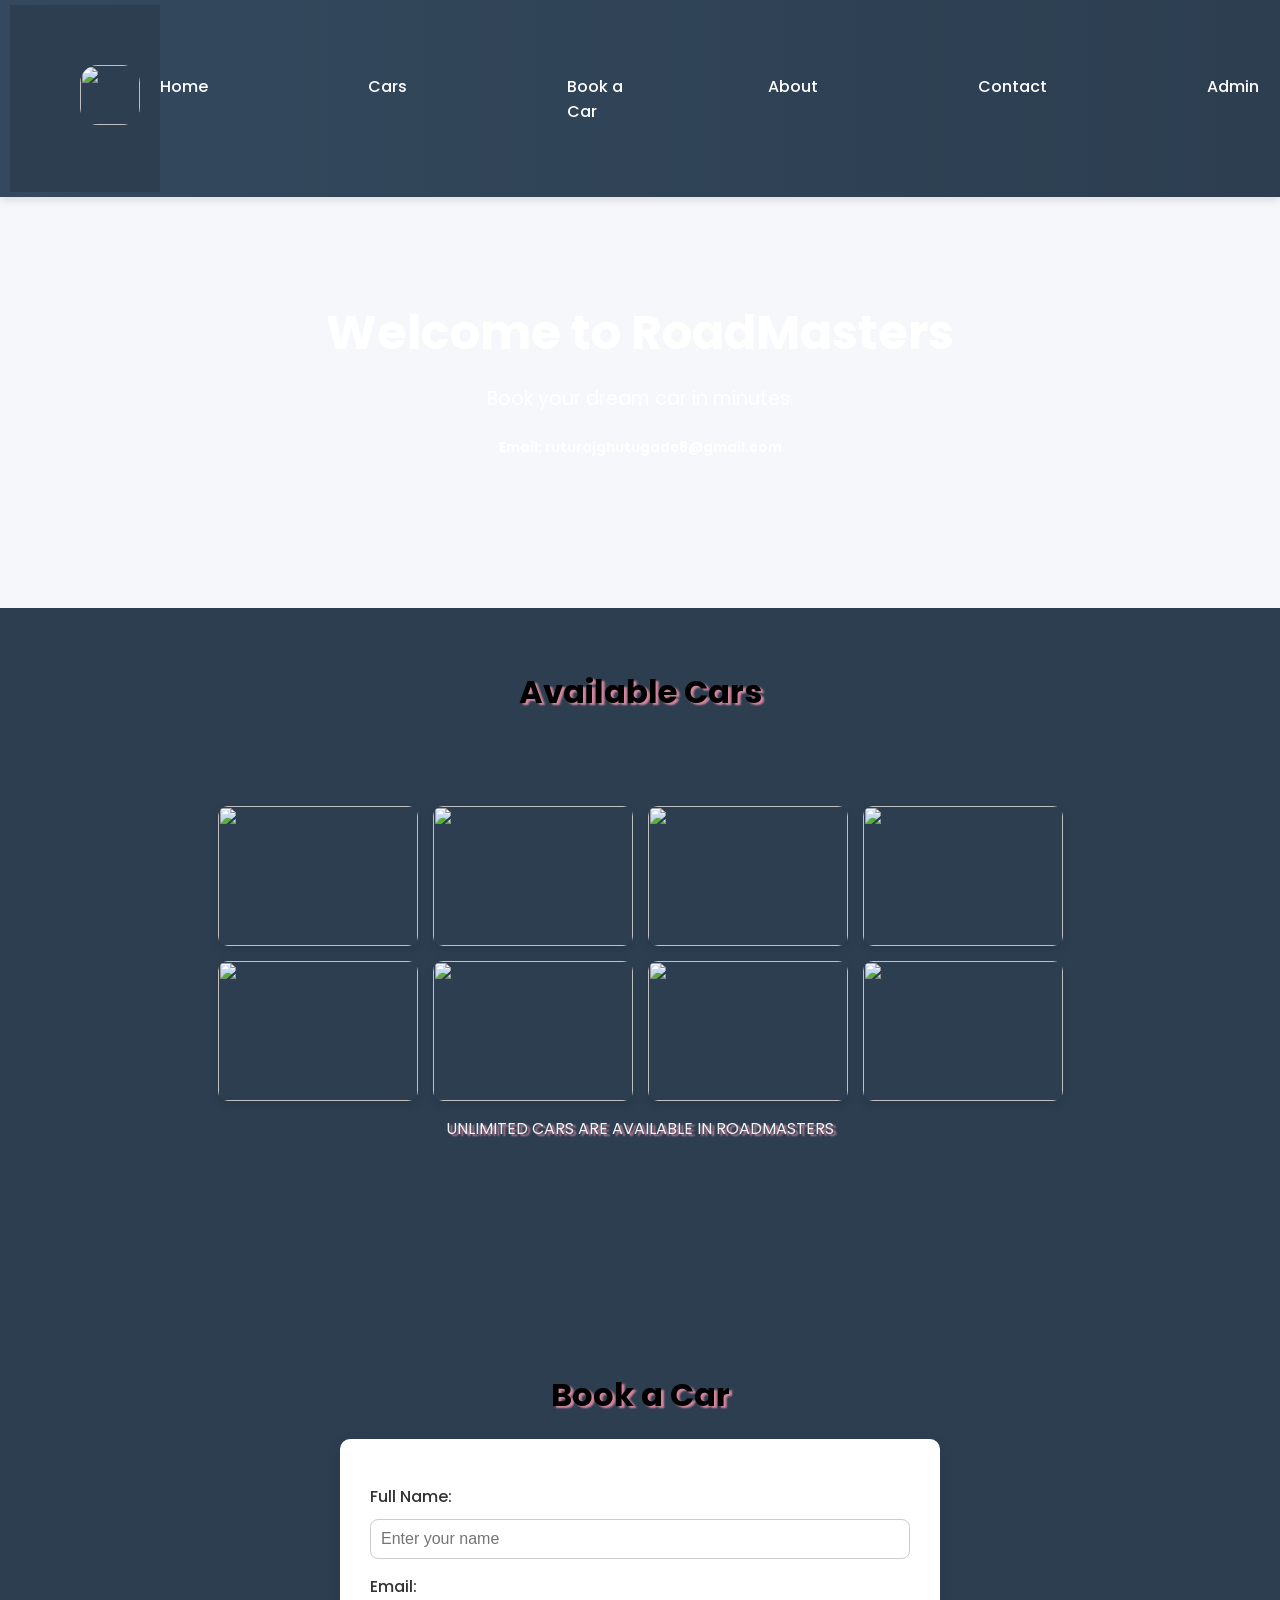
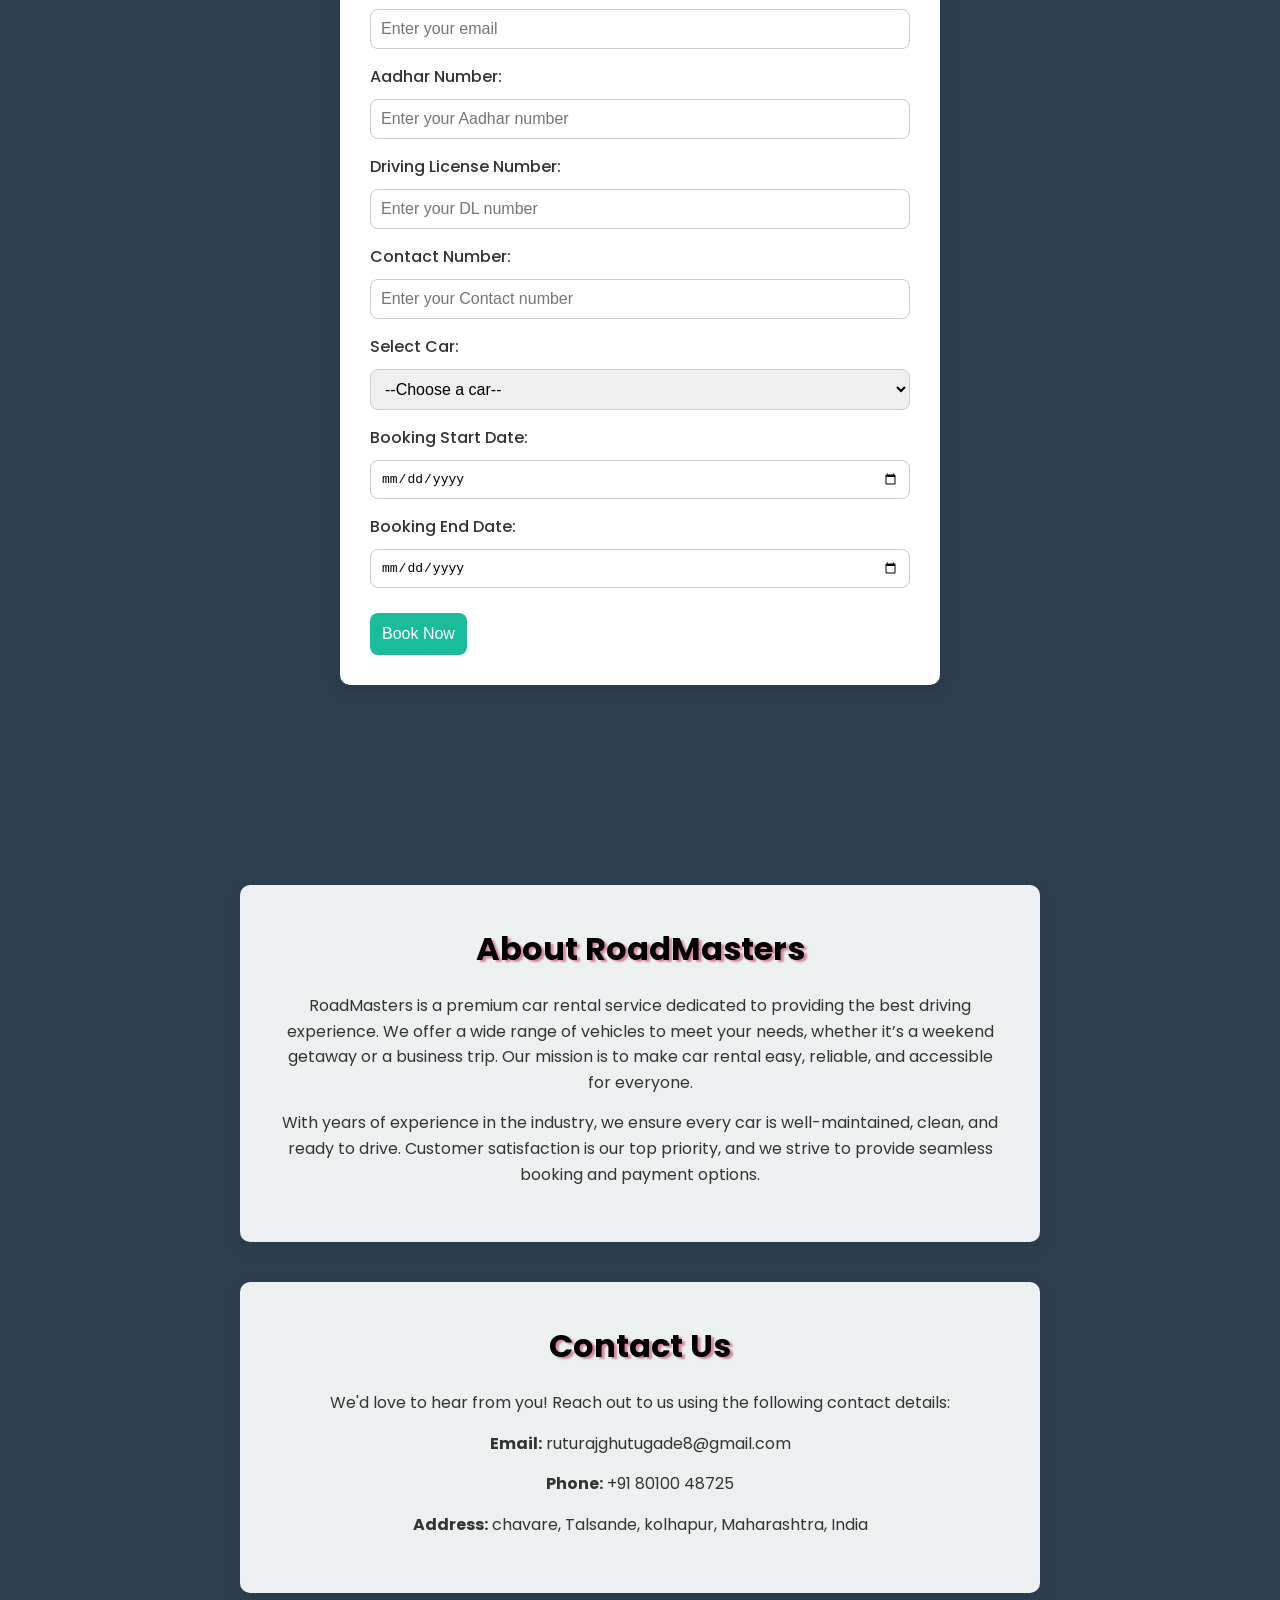
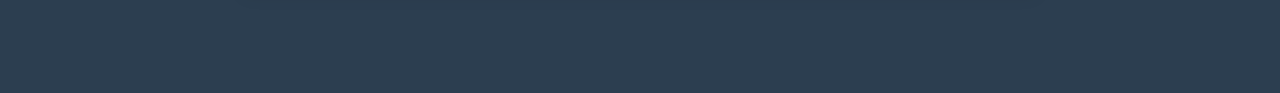
==== index.html @ 71a418d1 "Add files via upload" ====
<!DOCTYPE html>
<html lang="en">
<head>
  <meta charset="UTF-8" />
  <meta name="viewport" content="width=device-width, initial-scale=1.0" />
  <title>RoadMasters Site😎.</title>
  <link rel="stylesheet" href="index.css"/>
</head>
<body>
  <!-- Navigation Bar -->
  <nav class="navbar">
    <div class="fixed-logo">
      <img id="logoImg" src="https://i.pinimg.com/736x/84/07/2d/84072d8a50be4f086bf4107785dde3b8.jpg" />
    </div>
    <ul class="nav-links">
      <li><a href="#">Home</a></li>
      <li><a href="#cars">Cars</a></li>
      <li><a href="#booking">Book a Car</a></li>
      <li><a href="#about">About</a></li>
      <li><a href="#contact">Contact</a></li>
      <li><a href="data.html">Admin</a></li>
    </ul>
  </nav>

  <!-- Fullscreen Logo Overlay -->
  <div class="logo-overlay" id="logoOverlay">
    <span class="close-btn" id="closeOverlay">&times;</span>
    <img src="https://i.pinimg.com/736x/84/07/2d/84072d8a50be4f086bf4107785dde3b8.jpg" alt="Fullscreen Logo">
  </div>

  <!-- Hero Section -->
  <section class="hero">
    <h1>Welcome to RoadMasters </h1>
    <p>Book your dream car in minutes.</p><br>
    <h5>Email: ruturajghutugade8@gmail.com</h5><br><br>
  </section>

  <!-- Car Images Section -->
  <section id="cars">
    <h2 class="add">Available Cars</h2>
    <div class="cars-gallery">
      <img src="https://imgd-ct.aeplcdn.com/1056x660/n/cw/ec/131907/xuv300-turbosport-exterior-right-front-three-quarter-8.jpeg?isig=0&q=75">
      <img src="https://www.autoindustriya.com/images/posts/post18847.jpg">
      <img src="https://images.91wheels.com/assets/b_images/main/models/profile/profile1731577693.jpg?width=420&q=60?w=420&q=80">
      <img src="https://media.zigcdn.com/media/model/2017/Oct/tavera-front-cross-side-view_640x480.jpg">
      <img src="https://imgd.aeplcdn.com/370x208/n/b9ncp9b_1800107.jpg?q=80">
      <img src="https://imgd.aeplcdn.com/664x374/n/cw/ec/134287/city-exterior-right-front-three-quarter-78.jpeg?isig=0&q=80">
      <img src="https://imgd.aeplcdn.com/370x208/n/wd5raeb_1756583.jpg?q=80">
      <img src="https://imgd.aeplcdn.com/370x208/n/2s8mceb_1758191.jpg?q=80">
      <p class="note"> UNLIMITED CARS ARE AVAILABLE IN ROADMASTERS </p>
    </div>
  </section>
  <!-- Booking Form Section -->
  <section class="booking" id="booking">
    <h2 class="add">Book a Car</h2>
    <form id="bookingForm">
      <label for="name">Full Name:</label>
      <input type="text" id="name" placeholder="Enter your name" required />

      <label for="email">Email:</label>
      <input type="email" id="email" placeholder="Enter your email" required />

      <label for="aadhar">Aadhar Number:</label>
      <input type="text" id="aadhar" placeholder="Enter your Aadhar number" required />

      <label for="dl">Driving License Number:</label>
      <input type="text" id="dl" placeholder="Enter your DL number" required />

      <label for="dl">Contact Number:</label>
      <input type="tel" id="mob" placeholder="Enter your Contact number" required />

      <label for="car">Select Car:</label>
      <select id="car" required>
        <option value="">--Choose a car--</option>
        <option value="Mahendra SUV" data-price="5000">Mahendra SUV (2017) - ₹5000/day</option>
        <option value="Inova" data-price="3000">Inova - ₹3000/day</option>
        <option value="Swift" data-price="2500">Swift Dezire - ₹2500/day</option>
        <option value="Tavera" data-price="1700">Tavera (2010) - ₹1700/day</option>
        <option value="Toyota Camry" data-price="5500">Toyota Camry - ₹5500/day</option>
        <option value="Honda City" data-price="3500">Honda City - ₹3500/day</option>
        <option value="Mahindra XUV700" data-price="6000">Mahindra XUV700 - ₹6000/day</option>
        <option value="BMW 5 Series" data-price="12000">BMW 5 Series - ₹12000/day</option>
      </select>
      
      <label for="date">Booking Start Date:</label>
      <input type="date" id="date" required />

      <label for="date1">Booking End Date:</label>
      <input type="date" id="date1" required />

      <button type="submit">Book Now</button>
    </form>

    <p id="confirmationMessage"></p>
  </section>

  <!-- About Section -->
 <div>
  <section class="about" id="about">
    <h2>About RoadMasters</h2>
    <p>
      RoadMasters is a premium car rental service dedicated to providing the best driving experience.
      We offer a wide range of vehicles to meet your needs, whether it’s a weekend getaway or a business trip.
      Our mission is to make car rental easy, reliable, and accessible for everyone.
    </p>
    <p>
      With years of experience in the industry, we ensure every car is well-maintained, clean, and ready to drive.
      Customer satisfaction is our top priority, and we strive to provide seamless booking and payment options.
    </p>
  </section>

  <!-- Contact Section -->
  <section class="contact" id="contact">
    <h2>Contact Us</h2>
    <p>We'd love to hear from you! Reach out to us using the following contact details:</p>
    
    <p><strong>Email:</strong> ruturajghutugade8@gmail.com</p>
    <p><strong>Phone:</strong> +91 80100 48725</p>
    <p><strong>Address:</strong> chavare, Talsande, kolhapur, Maharashtra, India</p>
  </section>
</div>

<script src="index.js"></script>

</body>
</html>
---- index.css ----
/* Import Google Font */
@import url('https://fonts.googleapis.com/css2?family=Poppins:wght@300;500;700&display=swap');

/* Reset and base styles */
* {
  margin: 0;
  padding: 0;
  box-sizing: border-box;
}

body {
  font-family: 'Poppins', sans-serif;
  background-color: #f5f7fa;
  color: #333;
}

/* Navigation Bar */
nav.navbar {
  background: linear-gradient(to right, #34495e, #2c3e50);
  display: flex;
  justify-content: space-between;
  align-items: center;
  box-shadow: 0 4px 8px rgba(0, 0, 0, 0.1);
  padding: 5px 10px;
}

.fixed-logo img {
  height: 60px;
  width: 60px;
  margin-left: 50px;
  border-radius: 30%; /* circular */
  object-fit: cover;
  transition: transform 0.3s;
  cursor: pointer;
}

.fixed-logo img:hover {
  transform: scale(1.1);
}

.add {
  text-align: center;
  
}
.note {
  text-align: center;
  margin-bottom: 20px;
  font-size: 1em;
  color: rgb(237, 244, 246);
  text-shadow: 3px 2px 2px #d5869e;
}

.nav-links {
  list-style: none;
  display: flex;
  gap: 10px;
}

.nav-links li a {
  color: white;
  text-decoration: none;
  font-weight: 500;
  align-items: center;
  justify-content: center;
  margin-right: 150px;
  transition: color 0.3s ease;
}

.nav-links li a:hover {
  color: #1abc9c;
}

/* Hero Section */
.hero {
  background: url('https://img.freepik.com/premium-photo/car-rental-horizontal_198067-1159029.jpg') center/cover no-repeat;
  color: white;
  padding: 100px 20px;
  text-align: center;
}

.hero h1 {
  font-size: 3em;
  margin-bottom: 15px;
}

.hero p {
  font-size: 1.2em;
}

/* Section Styles */
section {
  padding: 60px 20px;
  background-color: #2c3e50;
}

h2 {
  margin-bottom: 20px;
  font-size: 2em;
  color: black;
  text-shadow: 3px 2px 2px #d5869e;
}

/* Car Images Block */
.cars-gallery {
  display: flex;
  gap: 15px;
  flex-wrap: wrap;
  justify-content: center;
  margin: 30px auto;
  max-width: 1000px;
}

.cars-gallery img {
  width: 180px;
  height: 120px;
  border-radius: 10px;
  object-fit: cover;
  transition: transform 0.3s;
  box-shadow: 0 4px 10px rgba(0,0,0,0.1);
}

.cars-gallery img:hover {
  transform: scale(1.05);
}

/* Booking Form */
.booking form {
  max-width: 500px;
  margin: 0 auto;
  background-color: white;
  padding: 30px;
  border-radius: 10px;
  box-shadow: 0 6px 15px rgba(0, 0, 0, 0.1);
}

.booking form label {
  display: block;
  margin: 15px 0 5px;
  font-weight: 500;
}

.booking form input,
.booking form select,
.booking form textarea {
  width: 100%;
  padding: 10px;
  margin-top: 5px;
  border: 1px solid #ccc;
  border-radius: 8px;
  font-size: 1em;
}

.booking form button {
  margin-top: 25px;
  background-color: #1abc9c;
  color: white;
  padding: 12px;
  font-size: 1em;
  border: none;
  border-radius: 8px;
  cursor: pointer;
  transition: background-color 0.3s;
}

.booking form button:hover {
  background-color: #16a085;
}

/* Confirmation Message */
#confirmationMessage {
  margin-top: 40px;
  text-align: center;
  font-weight: 500;
  color: gray;
}

div {
  padding: 60px 20px;
  background-color: #2c3e50;
}

/* About and Contact */
.about,
.contact {
  background-color: #ecf0f1;
  border-radius: 10px;
  margin: 40px auto;
  max-width: 800px;
  padding: 40px;
  text-align: center;
  box-shadow: 0 6px 15px rgba(0, 0, 0, 0.05);
}

.about p,
.contact p {
  margin-bottom: 15px;
  line-height: 1.6;
}

/* Fullscreen Logo Overlay */
.logo-overlay {
  display: none;
  position: fixed;
  top:0;
  left:0;
  width:100%;
  height:100%;
  background: rgba(0,0,0,0.9);
  justify-content:center;
  align-items:center;
  z-index: 9999;
}

.logo-overlay img {
  max-width: 90%;
  max-height: 90%;
  border-radius: 10px;
}

.logo-overlay .close-btn {
  position: absolute;
  top:20px;
  right:40px;
  font-size: 2em;
  color:white;
  cursor:pointer;
}

.logo-overlay .close-btn:hover {
  color: red;
}

/* =========================
   MEDIA QUERIES
========================= */

/* Extra Small Devices (xs: <640px) → stack navbar vertically */
@media (max-width: 639px) {
  nav.navbar {
    flex-direction: column;
    padding: 15px;
    text-align: center;
  }

  .fixed-logo img {
    margin-left: 0;
    margin-bottom: 10px;
  }

  .nav-links {
    flex-direction: column;
    gap: 10px;
    margin: 10px 0 0;
  }

  .hero h1 {
    font-size: 1.8em;
  }

  .hero p {
    font-size: 0.9em;
  }

  .cars-gallery img {
    width: 100%;
    max-width: 320px;
  }

  .booking form {
    width: 90%;
    padding: 20px;
  }

  .about, .contact {
    padding: 20px;
  }
}

/* Tablets (sm ≥640px and md ≥768px) → keep nav horizontal */
@media (min-width: 640px) and (max-width: 1023px) {
  .nav-links {
    flex-direction: row;
    gap: 20px;
  }

  .hero h1 {
    font-size: 2.5em;
  }
}

/* Large Screens (lg ≥1024px and xl ≥1280px) */
@media (min-width: 1024px) {
  .nav-links {
    flex-direction: row;
  }

  .hero h1 {
    font-size: 3em;
  }

  .cars-gallery img {
    width: 200px;
    height: 140px;
  }

  .booking form {
    max-width: 600px;
  }
}

/* Ultra-wide Screens (xxl ≥1440px) */
@media (min-width: 1440px) {
  .hero h1 {
    font-size: 4em;
  }

  .cars-gallery img {
    width: 220px;
    height: 150px;
  }

  .about, .contact {
    max-width: 1000px;
  }
}
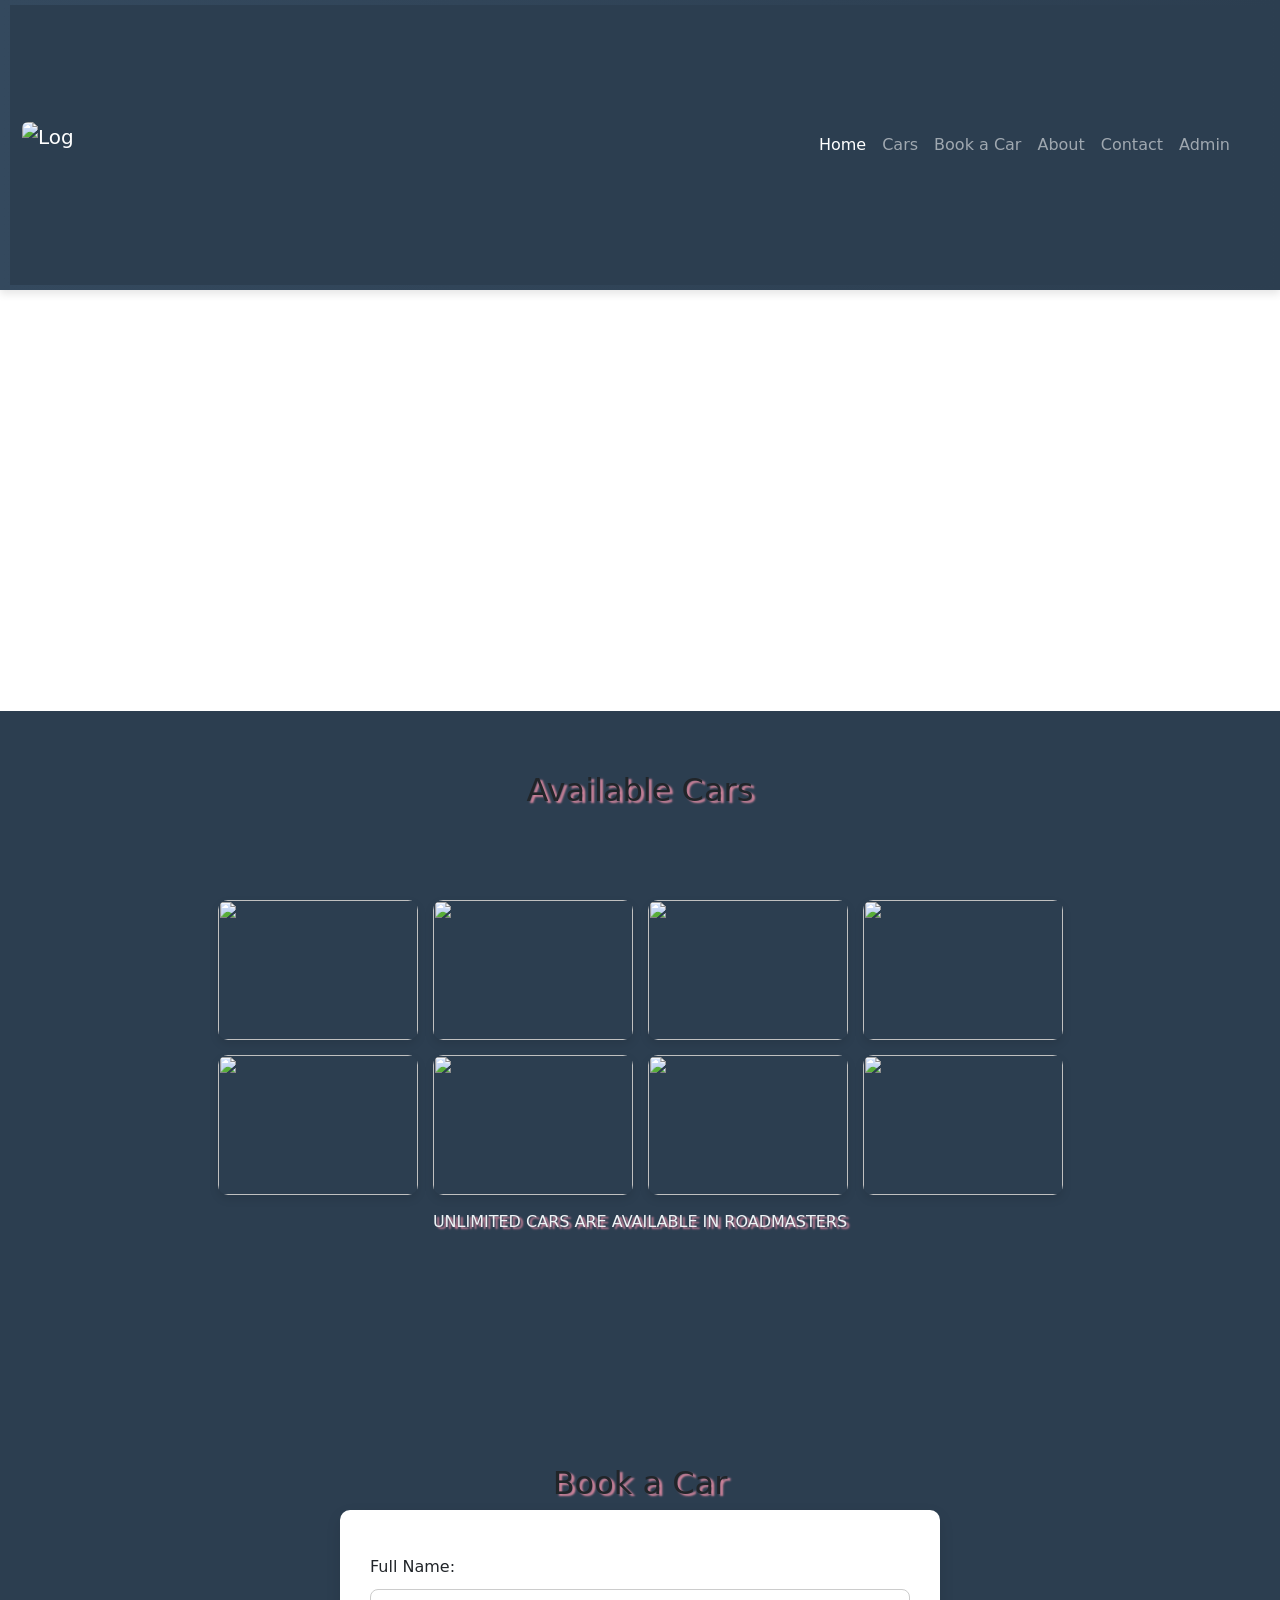
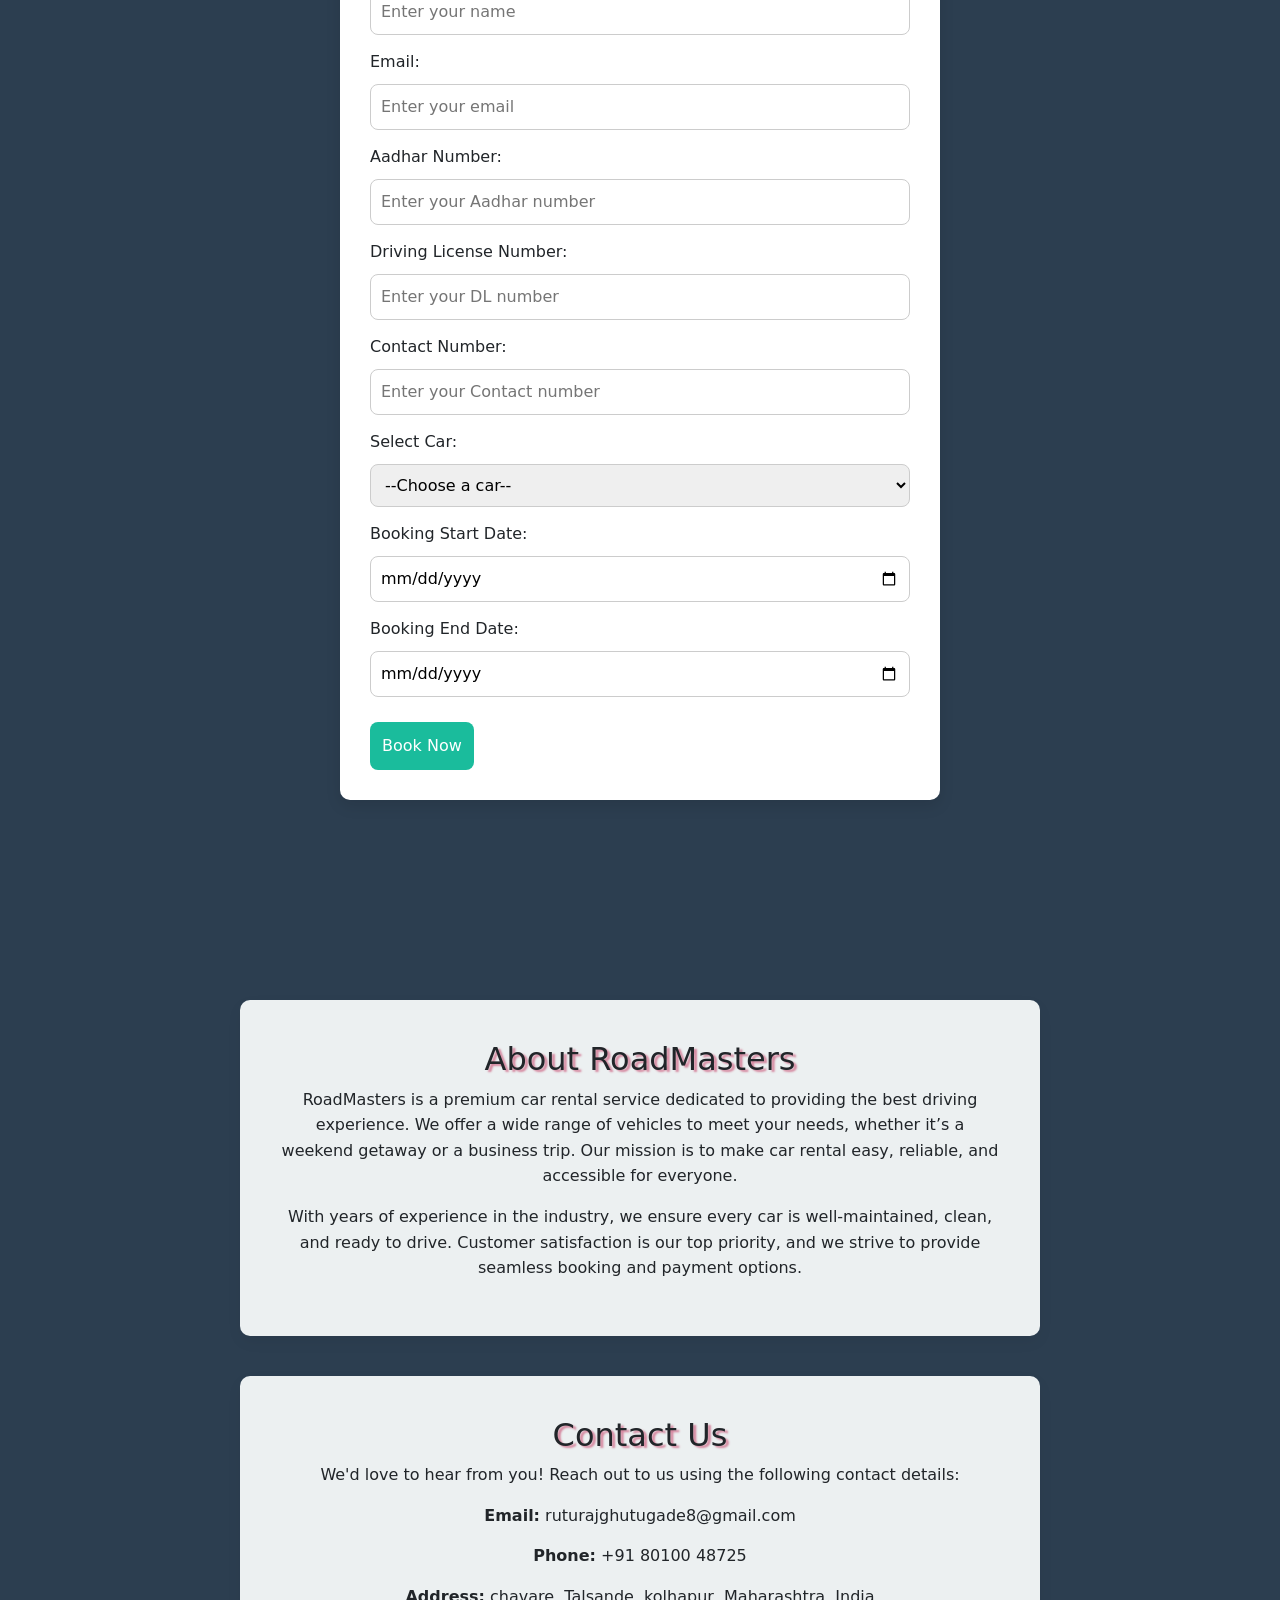
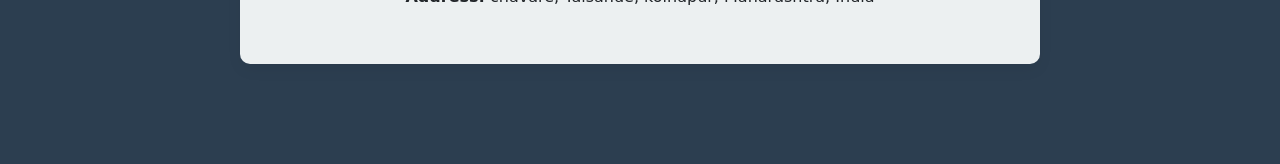
==== commit 10a0b169: "Update index.html" ====
--- a/index.html
+++ b/index.html
@@ -5,21 +5,38 @@
   <meta name="viewport" content="width=device-width, initial-scale=1.0" />
   <title>RoadMasters Site😎.</title>
   <link rel="stylesheet" href="index.css"/>
+  <link href="https://cdn.jsdelivr.net/npm/bootstrap@5.3.2/dist/css/bootstrap.min.css" rel="stylesheet">
 </head>
 <body>
-  <!-- Navigation Bar -->
-  <nav class="navbar">
-    <div class="fixed-logo">
-      <img id="logoImg" src="https://i.pinimg.com/736x/84/07/2d/84072d8a50be4f086bf4107785dde3b8.jpg" />
+
+  <!-- Navbar -->
+  <nav class="navbar navbar-expand-md navbar-dark bg-dark sticky-top">
+    <div class="container-fluid">
+      
+      <!-- Logo -->
+      <a class="navbar-brand" href="#">
+        <img src="https://i.pinimg.com/736x/84/07/2d/84072d8a50be4f086bf4107785dde3b8.jpg" 
+             alt="Logo" width="50" height="50" class="d-inline-block align-text-top rounded">
+      </a>
+
+      <!-- Hamburger button (shows on sm, toggles menu) -->
+      <button class="navbar-toggler" type="button" data-bs-toggle="collapse" data-bs-target="#navbarMenu">
+        <span class="navbar-toggler-icon"></span>
+      </button>
+
+      <!-- Menu items -->
+      <div class="collapse navbar-collapse" id="navbarMenu">
+        <ul class="navbar-nav ms-auto">
+          <li class="nav-item"><a class="nav-link active" href="#">Home</a></li>
+          <li class="nav-item"><a class="nav-link" href="#cars">Cars</a></li>
+          <li class="nav-item"><a class="nav-link" href="#booking">Book a Car</a></li>
+          <li class="nav-item"><a class="nav-link" href="#about">About</a></li>
+          <li class="nav-item"><a class="nav-link" href="#contact">Contact</a></li>
+          <li class="nav-item"><a class="nav-link" href="data.html">Admin</a></li>
+        </ul>
+      </div>
+
     </div>
-    <ul class="nav-links">
-      <li><a href="#">Home</a></li>
-      <li><a href="#cars">Cars</a></li>
-      <li><a href="#booking">Book a Car</a></li>
-      <li><a href="#about">About</a></li>
-      <li><a href="#contact">Contact</a></li>
-      <li><a href="data.html">Admin</a></li>
-    </ul>
   </nav>
 
   <!-- Fullscreen Logo Overlay -->
@@ -119,8 +136,9 @@
     <p><strong>Address:</strong> chavare, Talsande, kolhapur, Maharashtra, India</p>
   </section>
 </div>
-
+<script src="https://cdn.jsdelivr.net/npm/bootstrap@5.3.2/dist/js/bootstrap.bundle.min.js"></script>
 <script src="index.js"></script>
 
 </body>
 </html>
+
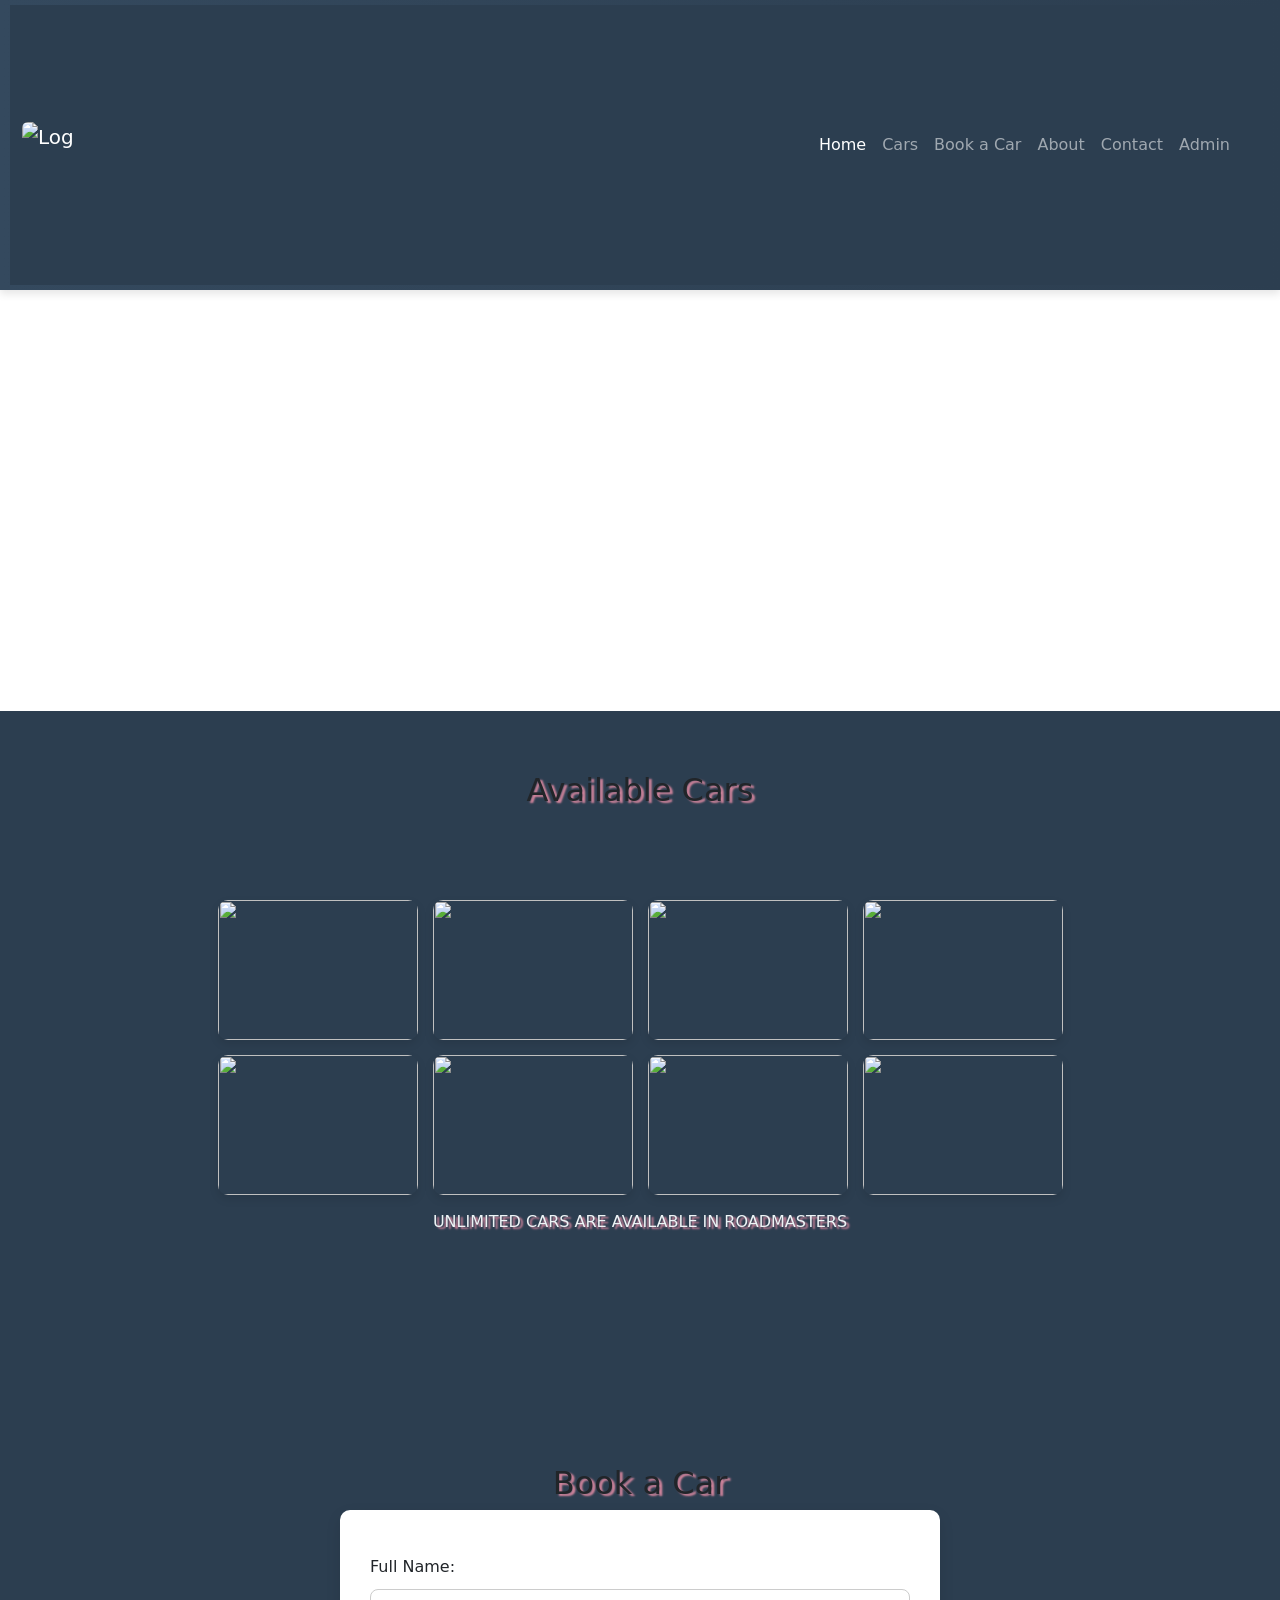
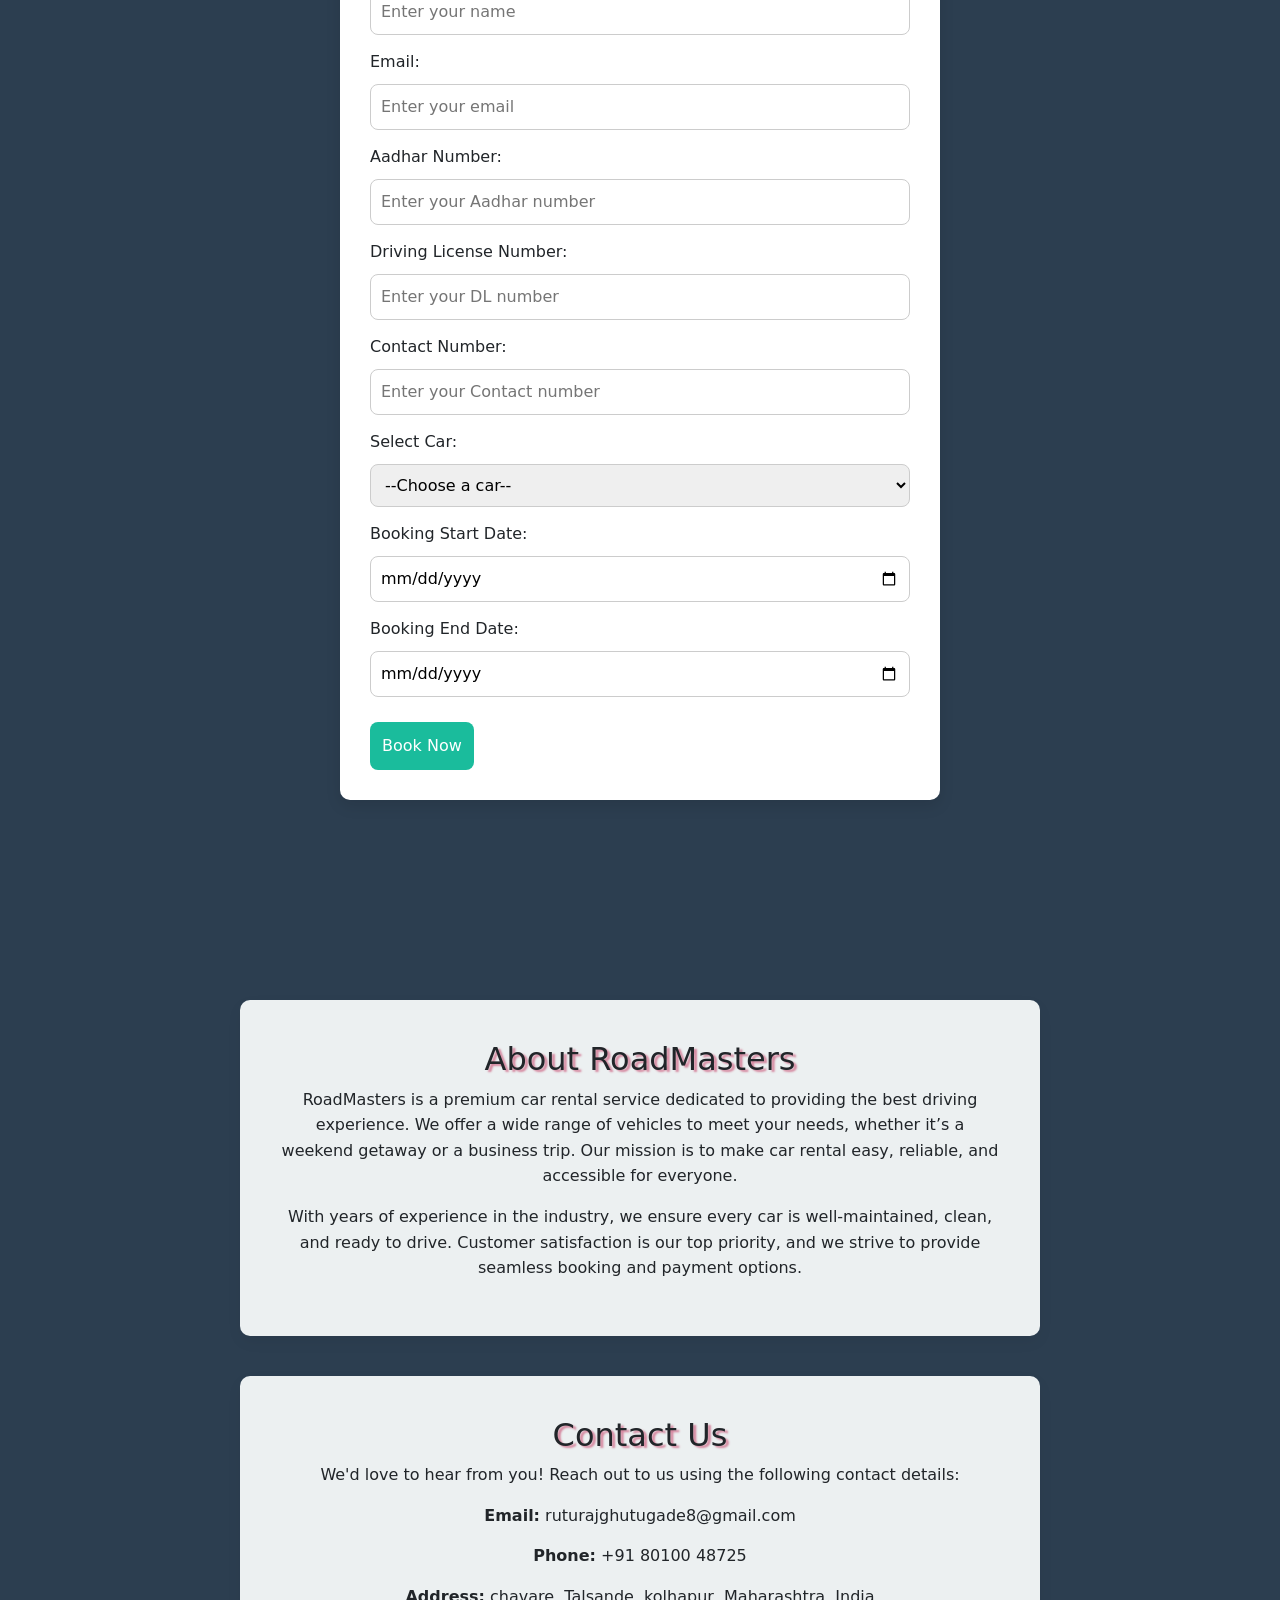
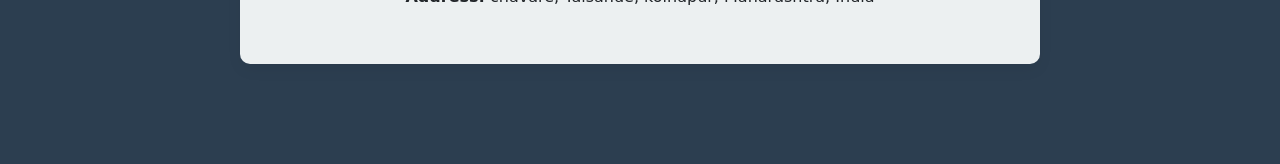
==== commit 5a92b417: "Update index.html" ====
--- a/index.html
+++ b/index.html
@@ -10,7 +10,7 @@
 <body>
 
   <!-- Navbar -->
-  <nav class="navbar navbar-expand-md navbar-dark bg-dark sticky-top">
+  <nav class="navbar navbar-expand-md navbar-dark bg-dark">
     <div class="container-fluid">
       
       <!-- Logo -->
@@ -142,3 +142,4 @@
 </body>
 </html>
 
+
